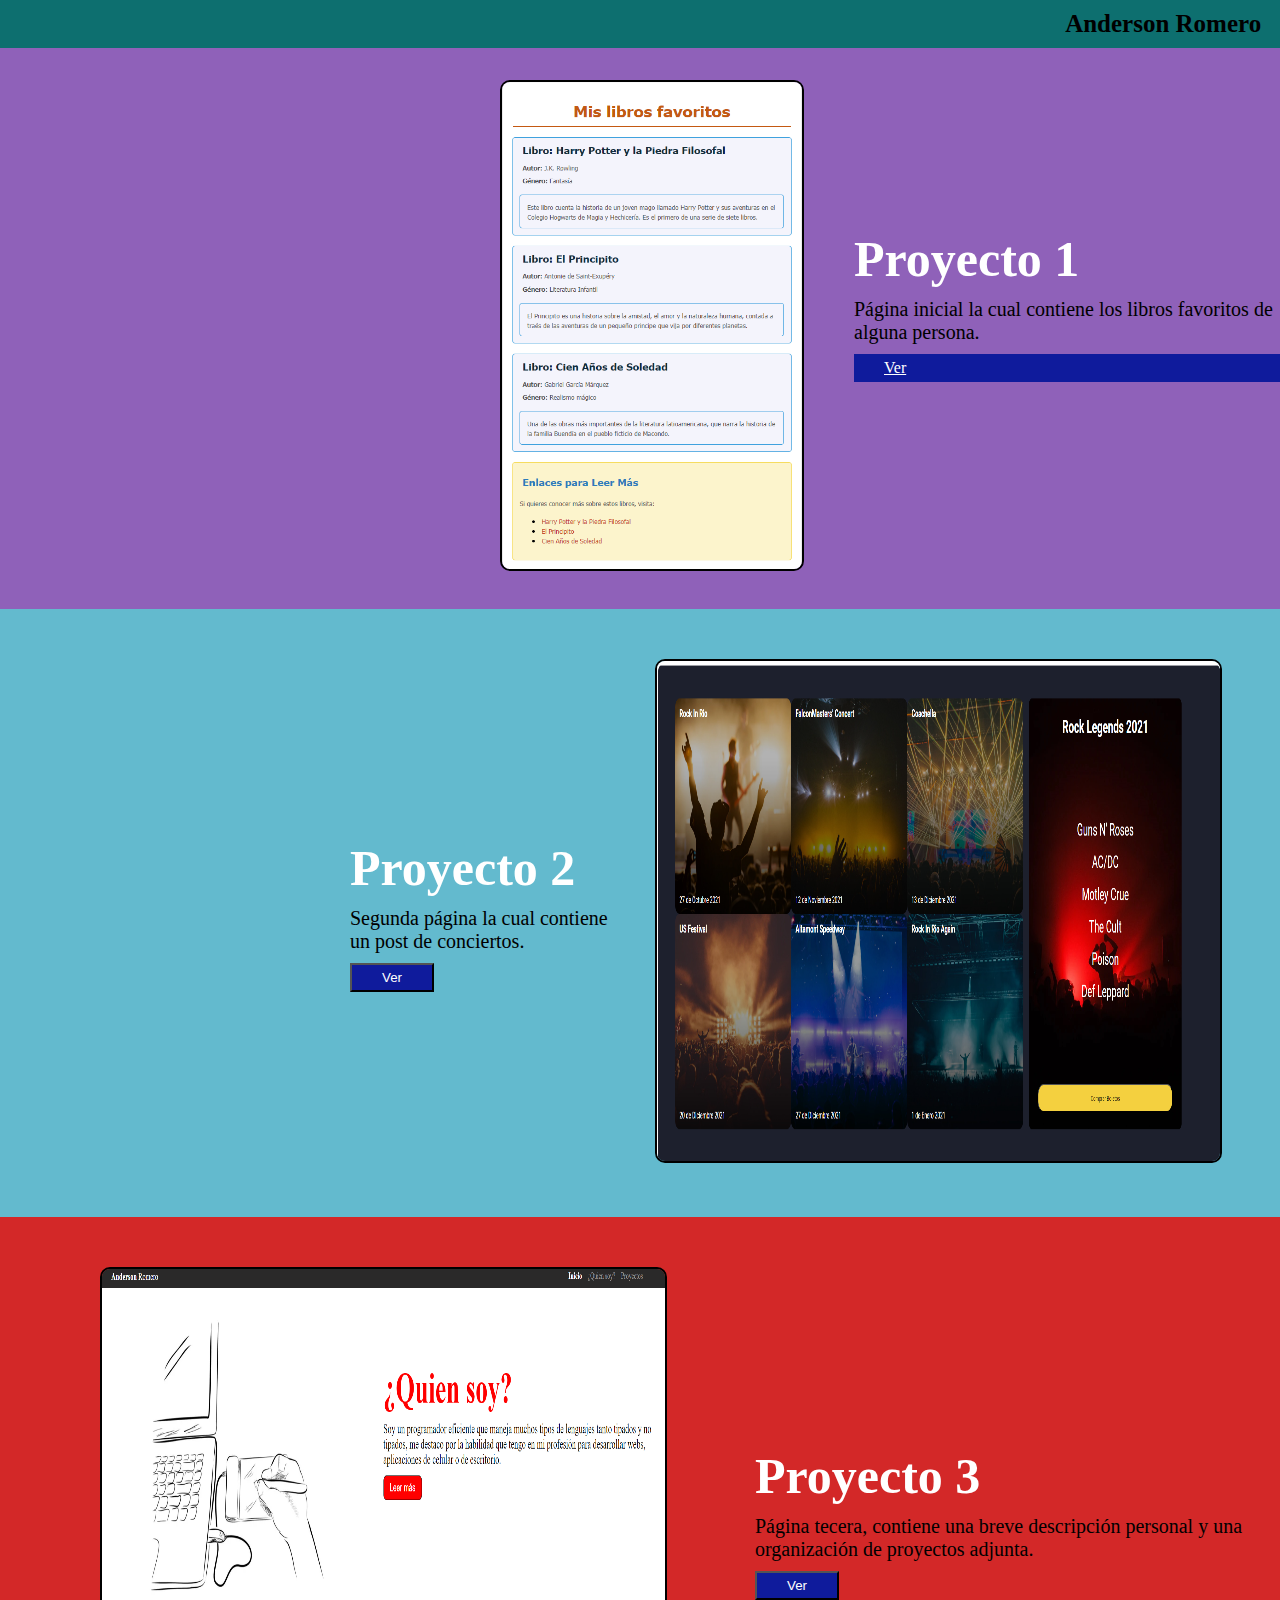
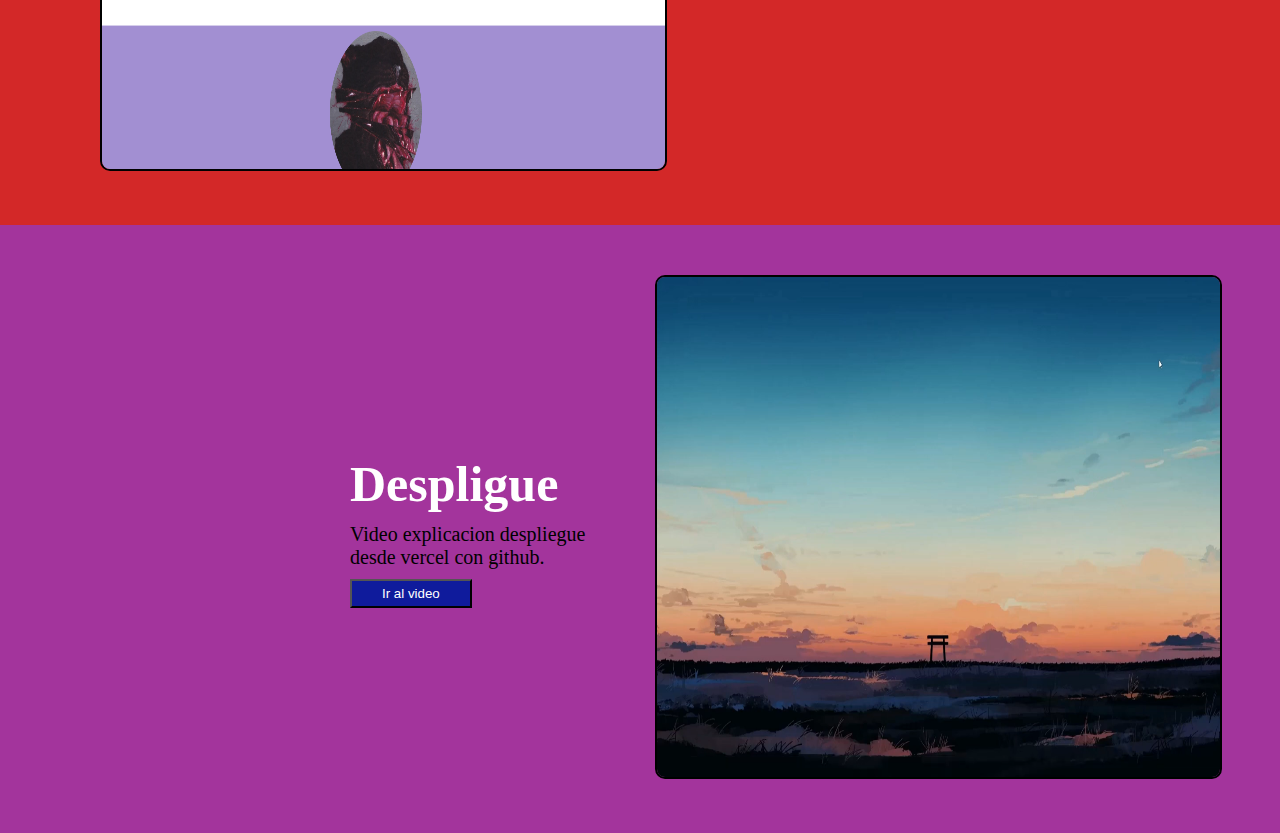
==== index.html @ 6ec13d44 "Update index.html" ====
<!DOCTYPE html>
<html lang="en">

<head>
    <meta charset="UTF-8">
    <meta name="viewport" content="width=device-width, initial-scale=1.0">
    <link rel="stylesheet" href="class4.css">
    <title>Portafolio</title>
</head>

<body>
    <div class="proyectos">
        <div class="banner">
            <h1>Anderson Romero</h1>
        </div>
        <div class="pry1">
            <div>
                <img class="img1" src="libros.png">
            </div>
            <div class="c1">
                <h2>Proyecto 1</h2>
                <p>Página inicial la cual contiene los libros favoritos de alguna persona.</p>
                <a href="/class1/index.html" class="n1">Ver</a>
            </div>
        </div>
        <div class="pry2">
            <div class="c2">
                <h2>Proyecto 2</h2>
                <p>Segunda página la cual contiene un post de conciertos.</p>
                <button class="n2">Ver</button>
            </div>
            <div>
                <img class="img2" src="conciertos.png">
            </div>
        </div>
        <div class="pry3">
            <div>
                <img class="img3" src="whois.png">
            </div>
            <div class="c3">
                <h2>Proyecto 3</h2>
                <p>Página tecera, contiene una breve descripción personal y una organización de proyectos adjunta.</p>
                <button class="n3">Ver</button>
            </div>
        </div>
        <div class="pry4">
            <div class="c4">
                <h2>Despligue</h2>
                <p>Video explicacion despliegue desde vercel con github.</p>
                <button class="n4">Ir al video</button>
            </div>
            <div>
                <img class="miniatura" src="mn.png">
            </div>
        </div>
    </div>
</body>

</html>
---- class4.css ----
* {
    margin: 0;

}

.banner {
    background-color: #0d6f6f;
    color: black;
    padding: 10px 90px;
    position: fixed;
    top: 0;
    left: 0;
    width: 91.5%;
}

h1 {
    font-size: 25px;
    font-family: Verdana;
    font-weight: 700;
    text-align: right;
}

.pry1 {
    display: grid;
    grid-template-columns: 1fr 1fr;
    gap: 50px;
    background-color: rgb(143, 97, 185);
}

.img1 {
    width: 300px;
    height: 80%;
    margin-top: 80px;
    margin-left: 500px;
    border: 2px solid black;
    border-radius: 10px;
}

h2 {
    font-size: 50px;
    margin-bottom: 10px;
    color: white
}

p {
    font-size: 20px;
}

.n1 {
    text-align: center;
    padding: 5px 30px;
    display: flex;
    margin-top: 10px;
    background-color: rgb(15, 27, 156);
    color: white;
}

.c1 {
    margin-top: 230px;
}

.pry2 {
    display: grid;
    grid-template-columns: 1fr 1fr;
    gap: 30px;
    background-color: rgb(99, 186, 206);
}

.img2 {
    width: 90%;
    height: 500px;
    margin-top: 50px;
    border: 2px solid black;
    margin-bottom: 50px;
    border-radius: 10px;
}

.n2 {
    text-align: center;
    padding: 5px 30px;
    display: flex;
    margin-top: 10px;
    background-color: rgb(15, 27, 156);
    color: white;
}

.c2 {
    margin-top: 230px;
    margin-left: 350px;
}

.pry3 {
    display: grid;
    grid-template-columns: 1fr 1fr;
    gap: 30px;
    background-color: rgb(211, 40, 40);
}

.img3 {
    width: 90%;
    height: 500px;
    margin-top: 50px;
    border: 2px solid black;
    margin-bottom: 50px;
    margin-left: 100px;
    border-radius: 10px;
}

.n3 {
    text-align: center;
    padding: 5px 30px;
    display: flex;
    margin-top: 10px;
    background-color: rgb(15, 27, 156);
    color: white;
}

.c3 {
    margin-top: 230px;
    margin-left: 100px;
}

.pry4 {
    display: grid;
    grid-template-columns: 1fr 1fr;
    gap: 30px;
    background-color: rgb(163, 52, 156);
}

.miniatura {
    width: 90%;
    height: 500px;
    margin-top: 50px;
    border: 2px solid black;
    margin-bottom: 50px;
    border-radius: 10px;
}

.n4 {
    text-align: center;
    padding: 5px 30px;
    display: flex;
    margin-top: 10px;
    background-color: rgb(15, 27, 156);
    color: white;
}

.c4 {
    margin-top: 230px;
    margin-left: 350px;
}
@media (max-width: 700px) {
    .banner {
        width: 80%;
    }

    h1 {
        font-size: 30px; 
    }

    .img1, .img2, .img3, .miniatura {
        width: 100%;
        height: auto;
        margin: 20px 0;
        margin-left: 0;
    }

    .c1, .c2, .c3, .c4 {
        margin-top: 0px;
        margin-left: 0;
        text-align: center;
    }

    .pry1, .pry2, .pry3, .pry4 {
        display: grid;
        grid-template-columns: 1fr;
        gap: 20px;
        padding: 20px;
    }

    .n1, .n2, .n3, .n4 {
        padding: 10px 20px;
        margin-top: 10px;
        display: block;
        margin: 0 auto;
        text-align: center;
    }

    h2 {
        font-size: 40px;
    }

    p {
        font-size: 20px;
    }
}
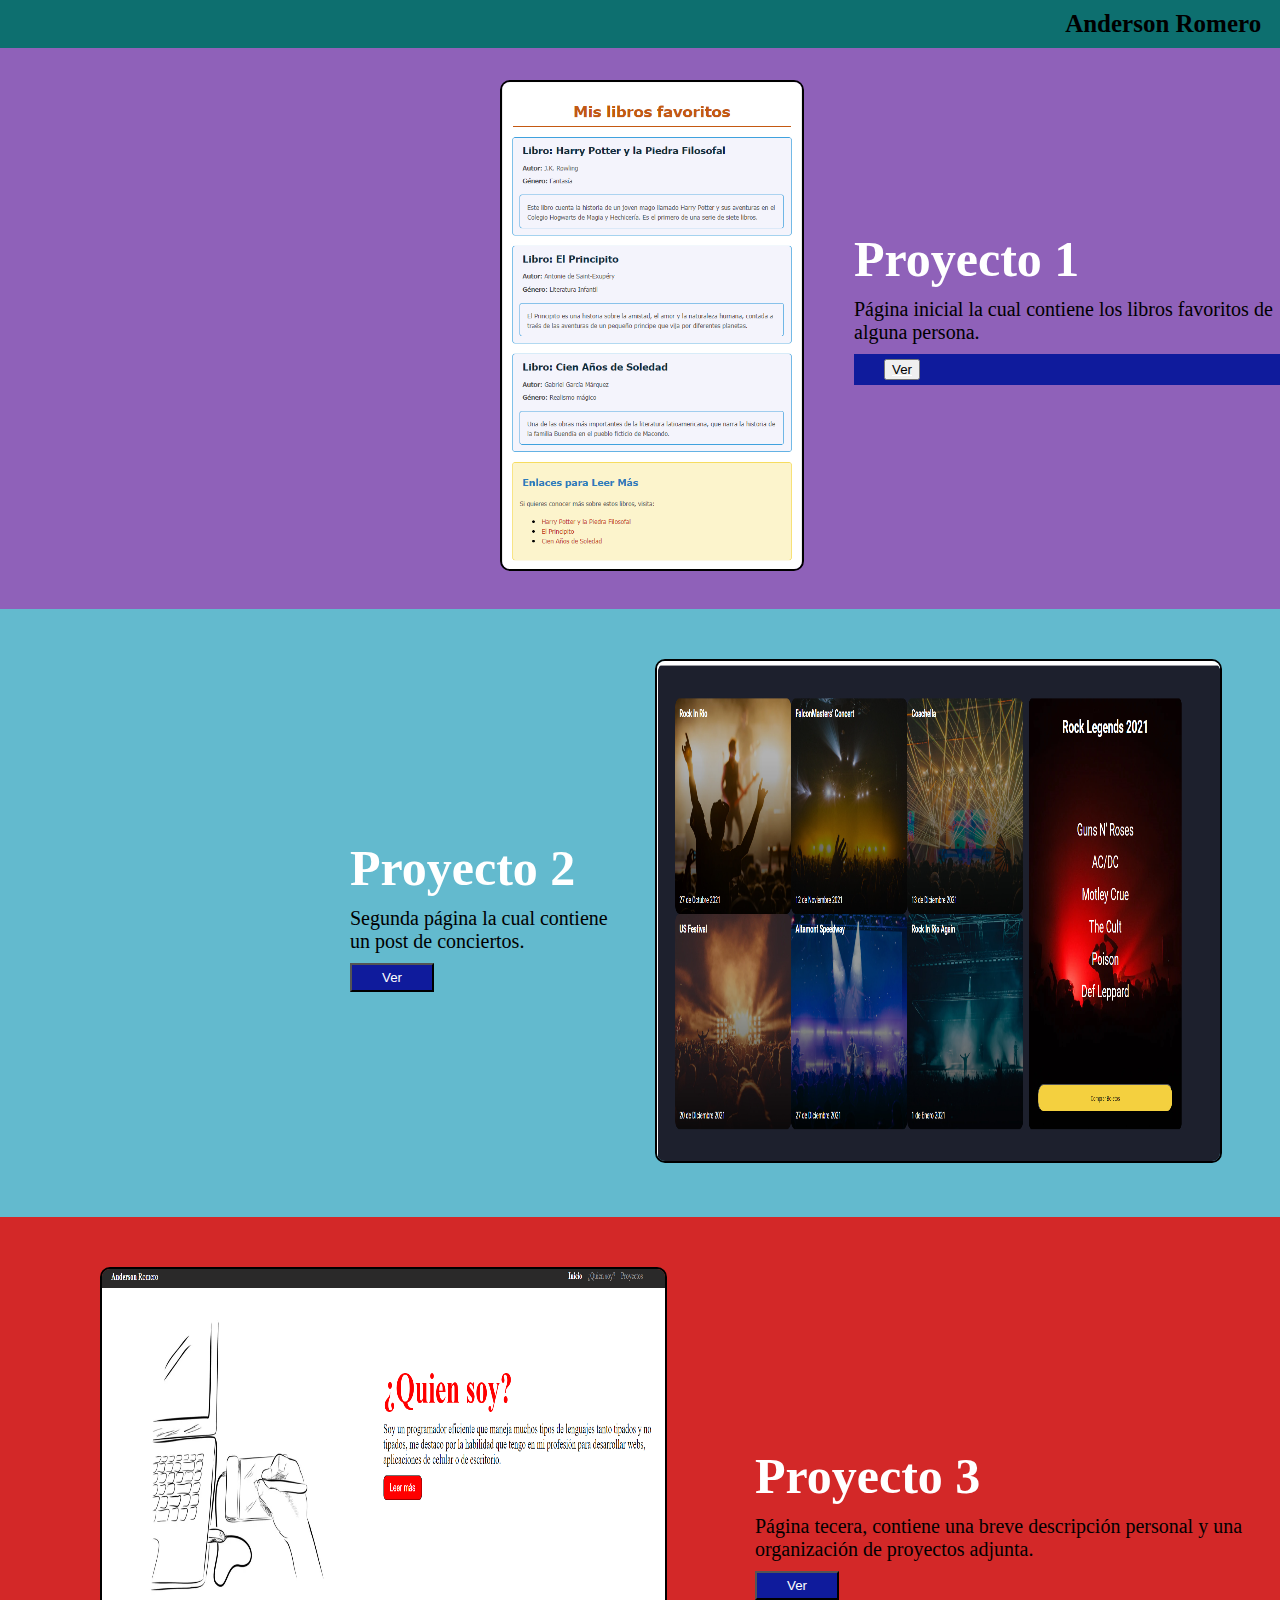
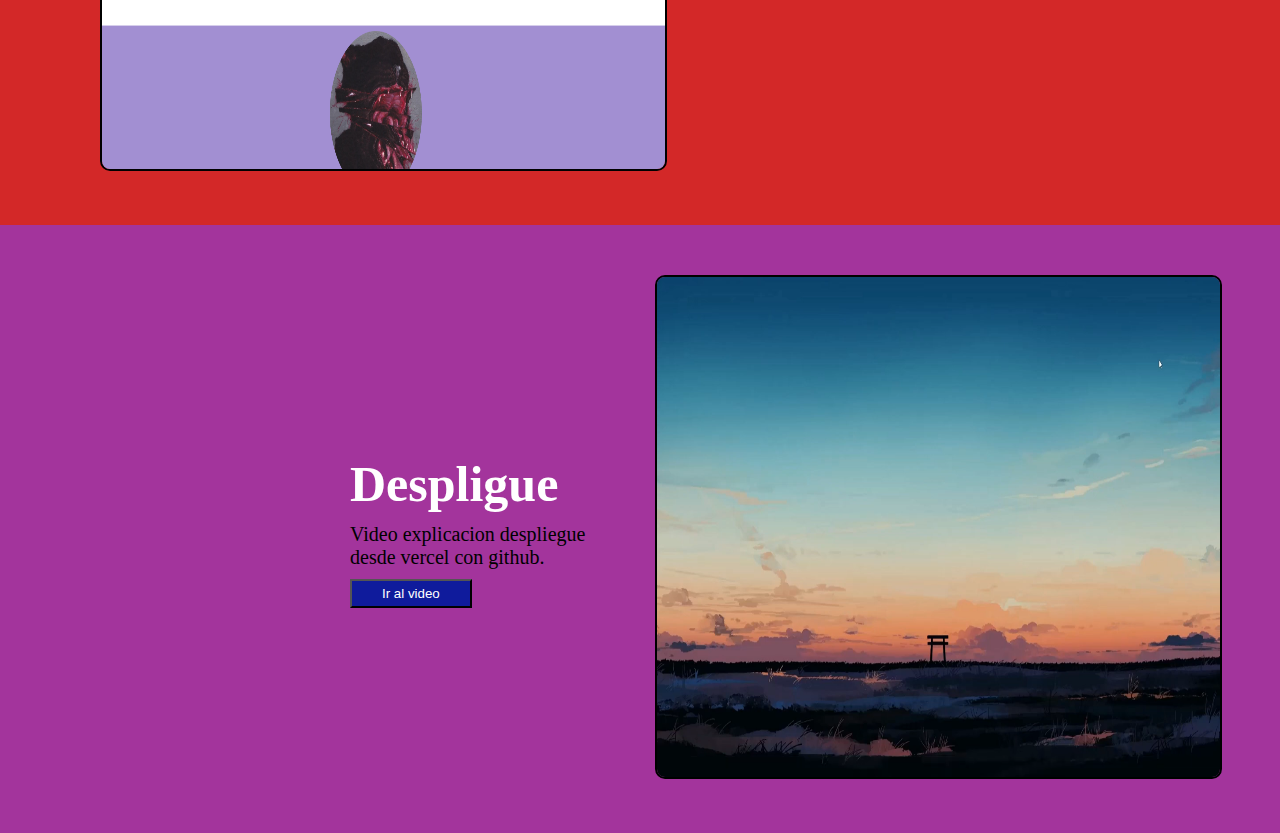
==== commit 1fe518a0: "Update index.html" ====
--- a/index.html
+++ b/index.html
@@ -20,7 +20,7 @@
             <div class="c1">
                 <h2>Proyecto 1</h2>
                 <p>Página inicial la cual contiene los libros favoritos de alguna persona.</p>
-                <a href="/class1/index.html" class="n1">Ver</a>
+                <a href="/class1/index.html" class="n1"><button>Ver</button></a>
             </div>
         </div>
         <div class="pry2">
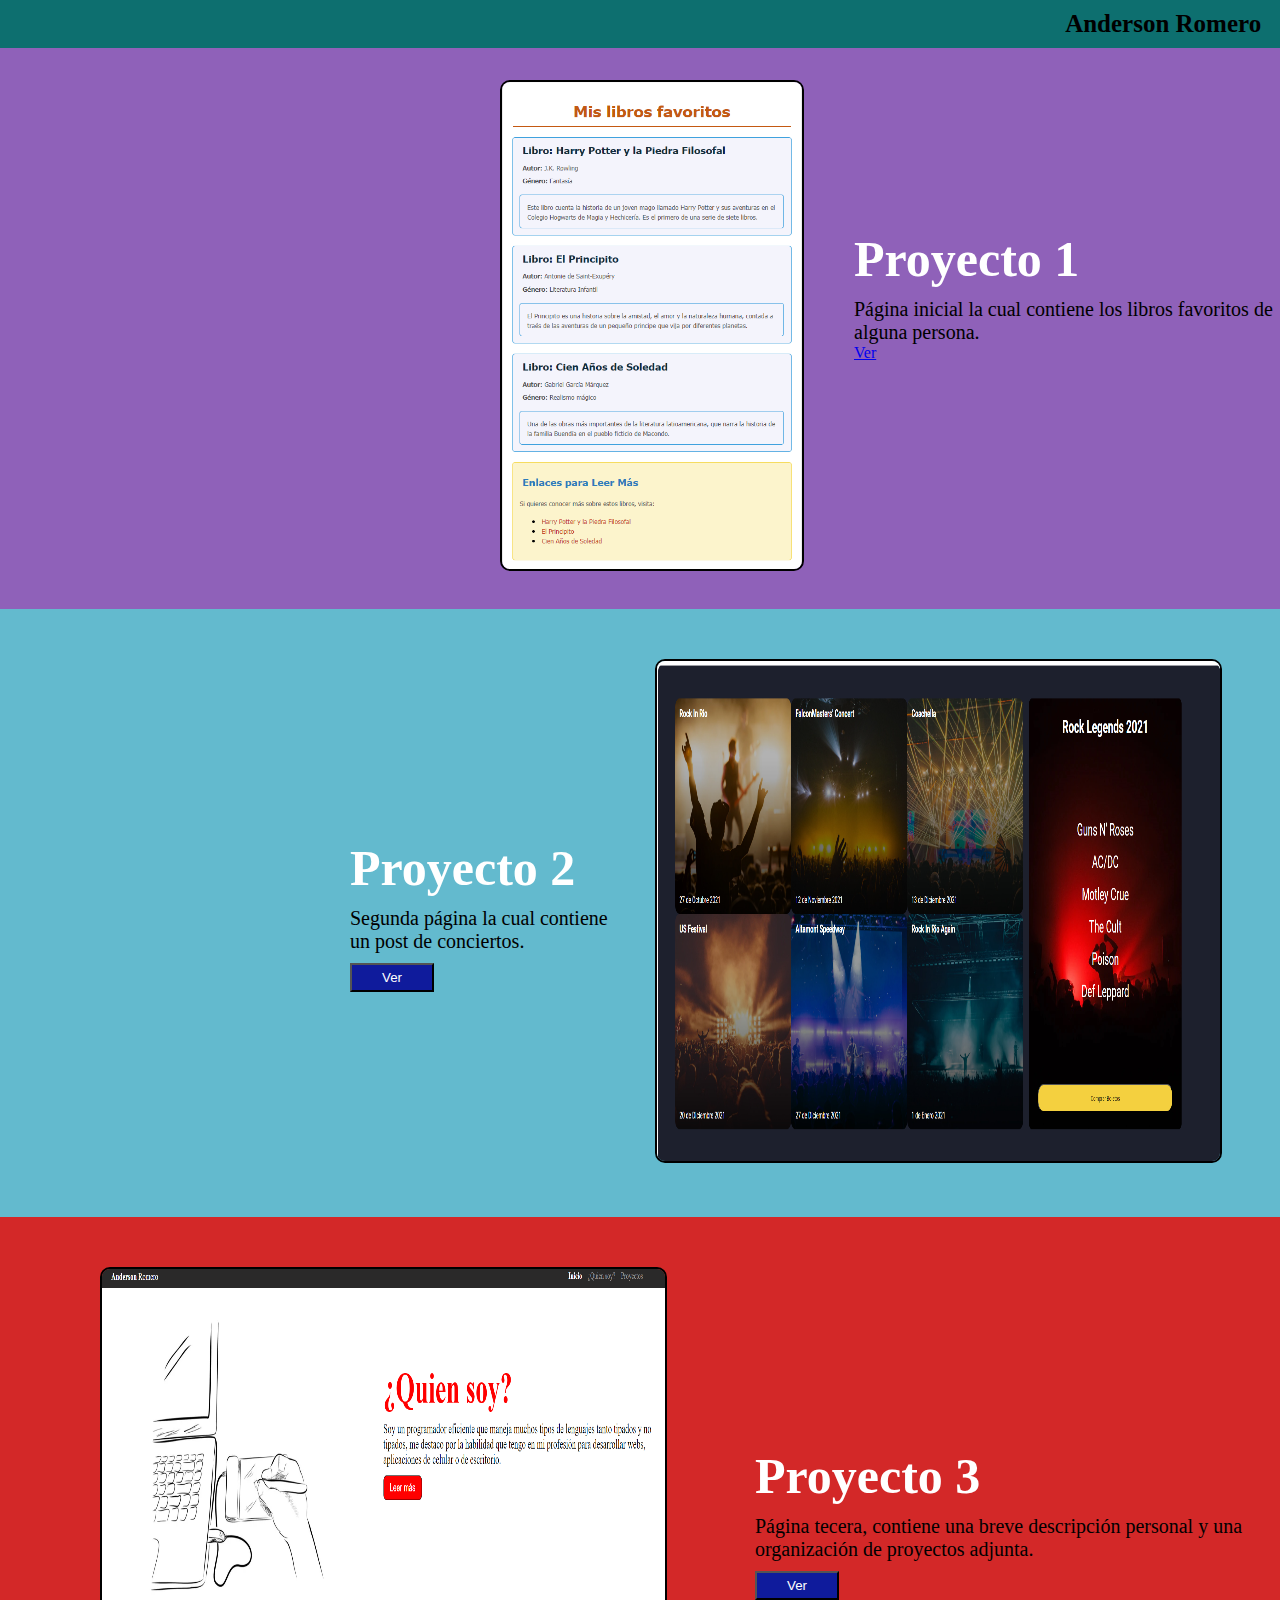
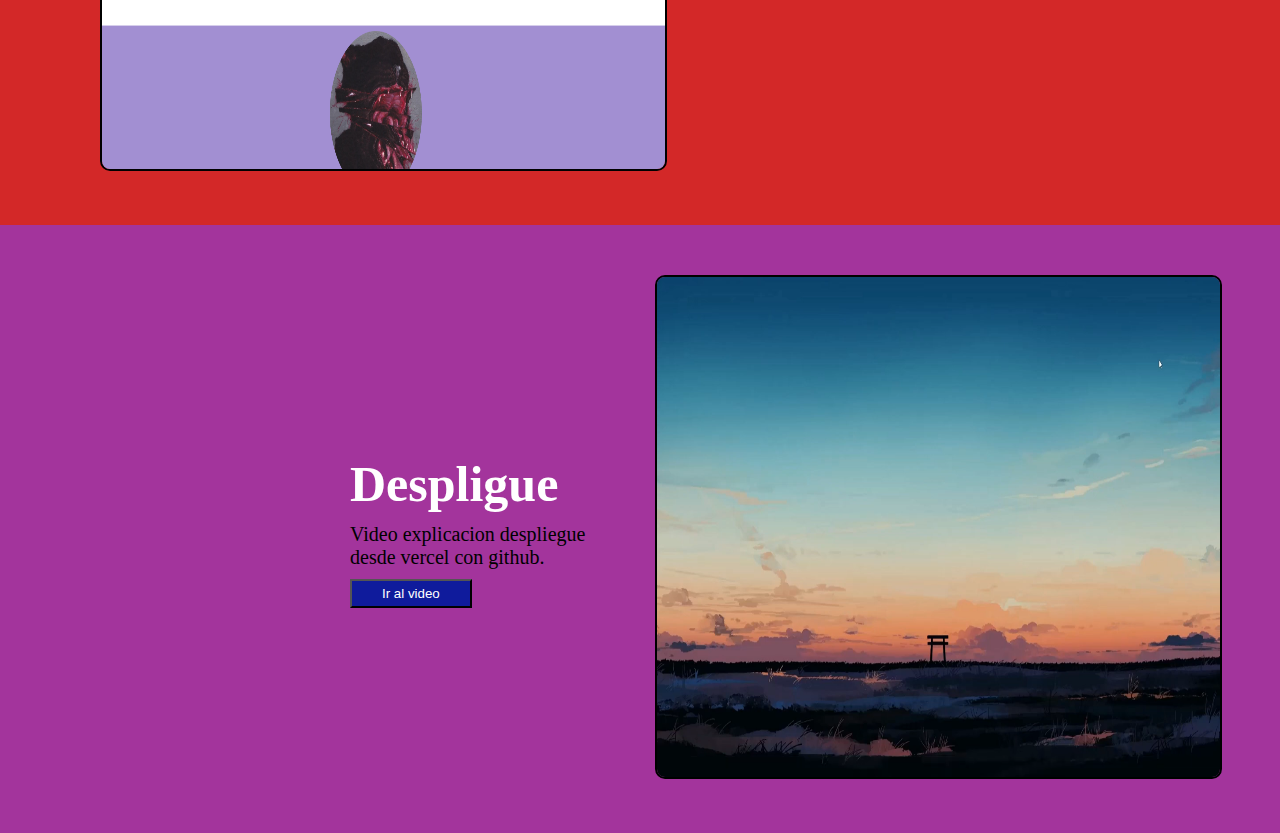
==== commit 1f82c95b: "Update index.html" ====
--- a/index.html
+++ b/index.html
@@ -20,7 +20,7 @@
             <div class="c1">
                 <h2>Proyecto 1</h2>
                 <p>Página inicial la cual contiene los libros favoritos de alguna persona.</p>
-                <a href="/class1/index.html" class="n1"><button>Ver</button></a>
+                <a href="/class1/index.html">Ver</a>
             </div>
         </div>
         <div class="pry2">
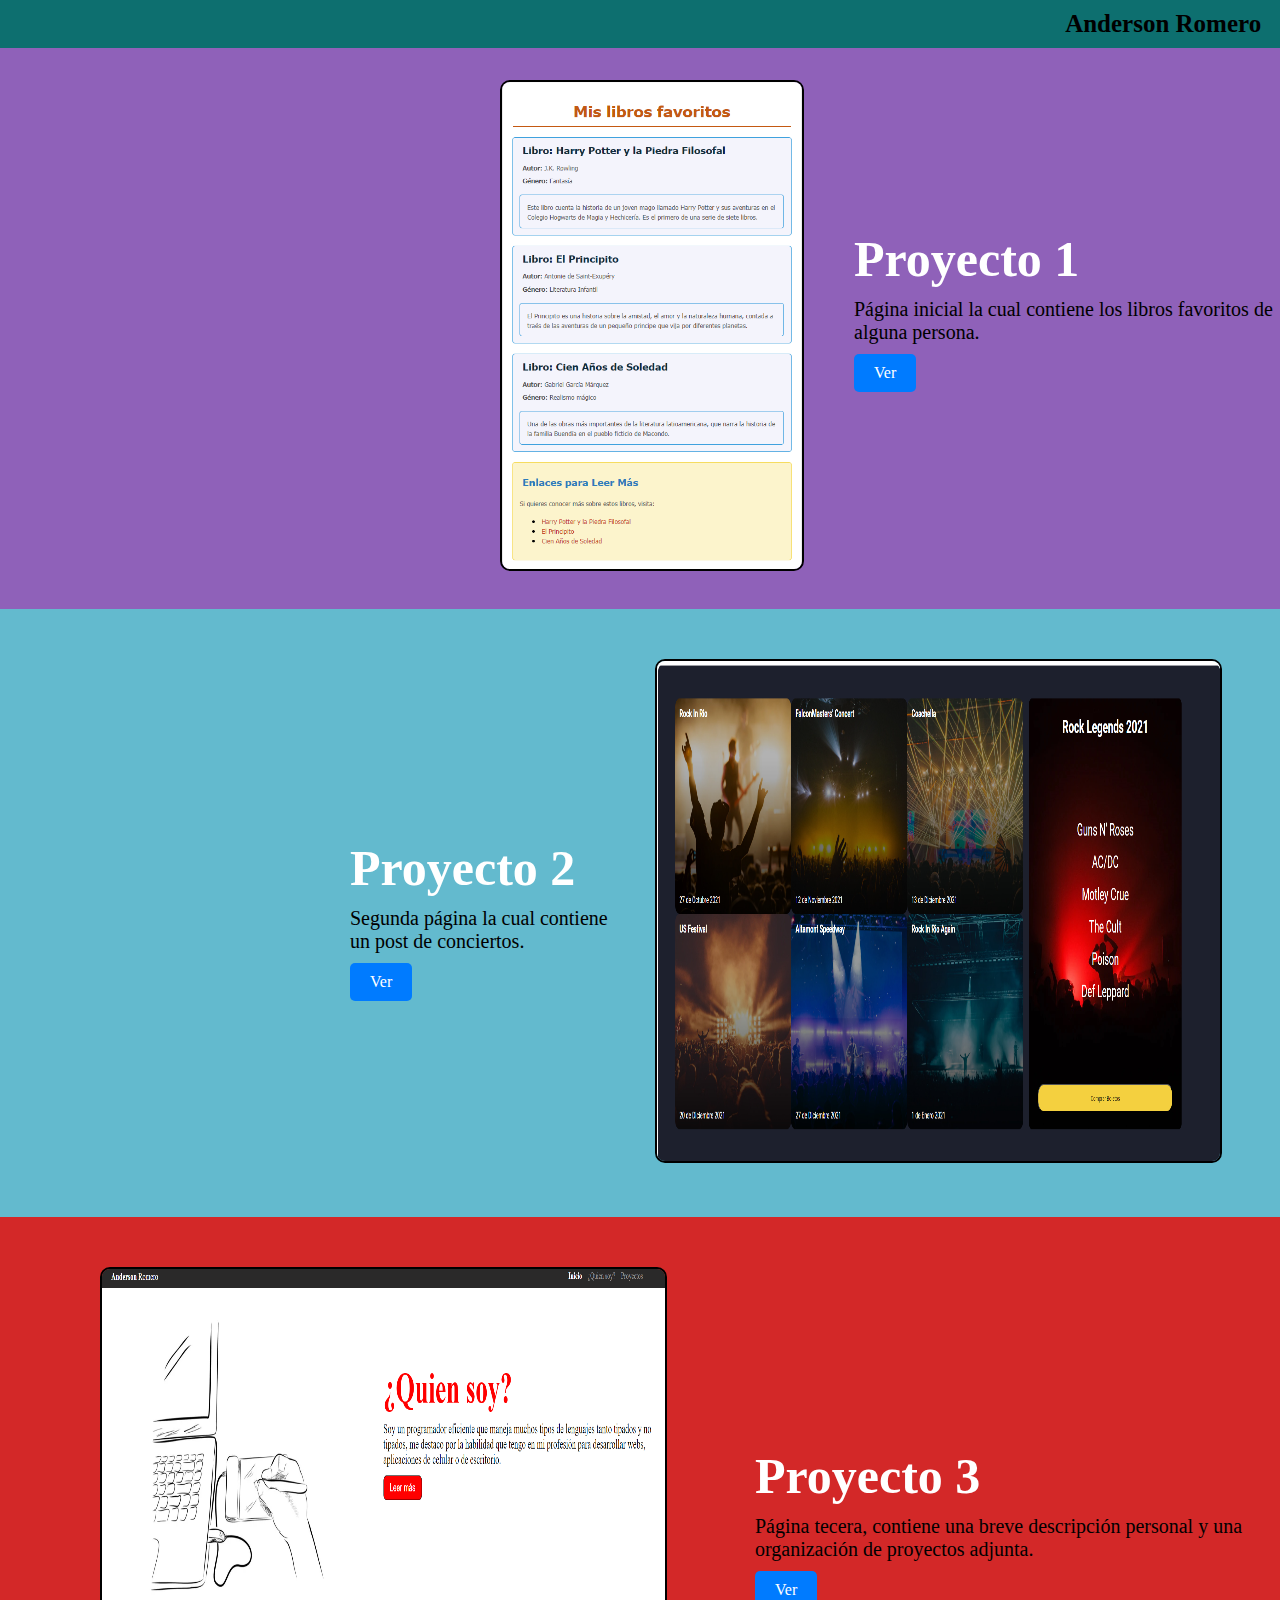
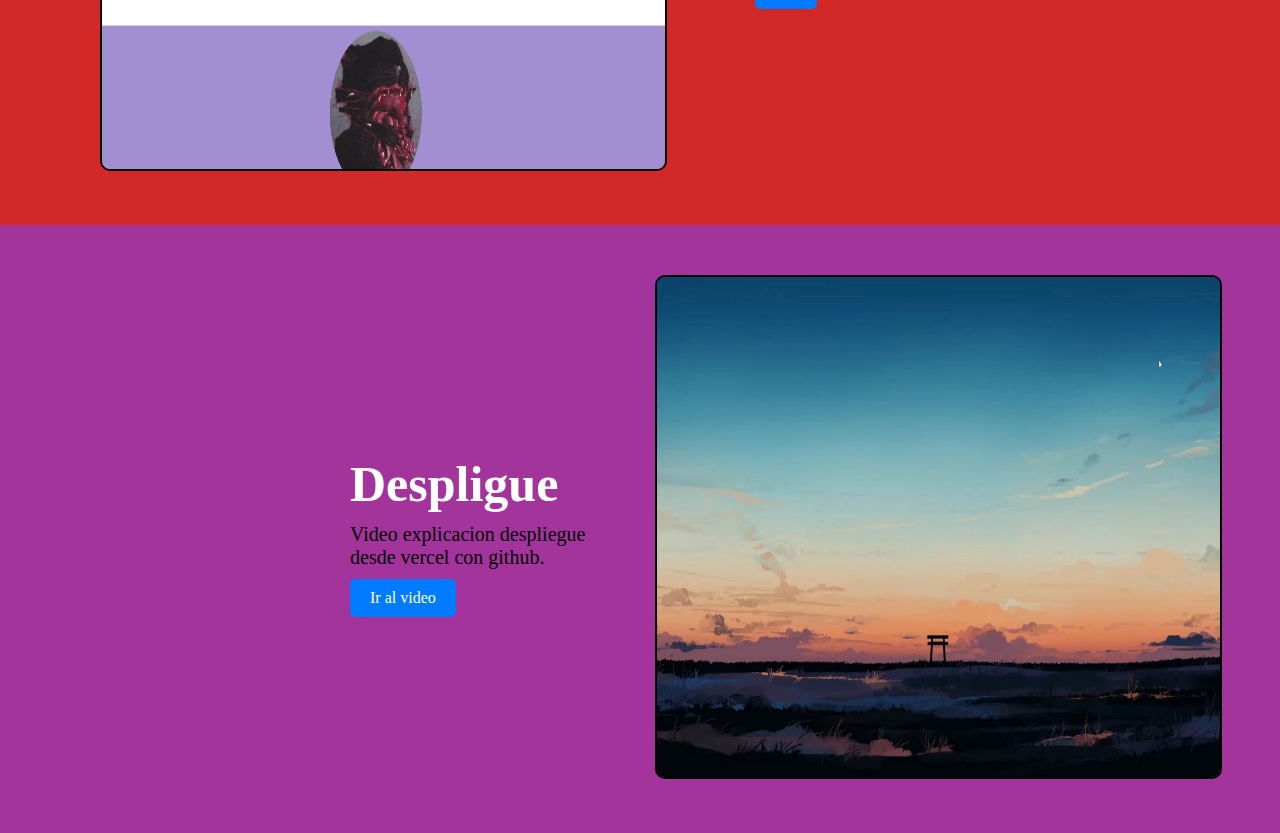
==== commit 069497a4: "Add files via upload" ====
--- a/index.html
+++ b/index.html
@@ -15,45 +15,45 @@
         </div>
         <div class="pry1">
             <div>
-                <img class="img1" src="libros.png">
+                <img class="img1" src="img4/libros.png">
             </div>
             <div class="c1">
                 <h2>Proyecto 1</h2>
                 <p>Página inicial la cual contiene los libros favoritos de alguna persona.</p>
-                <a href="/class1/index.html">Ver</a>
+                <a href="/libros/index.html">Ver</a>
             </div>
         </div>
         <div class="pry2">
             <div class="c2">
                 <h2>Proyecto 2</h2>
                 <p>Segunda página la cual contiene un post de conciertos.</p>
-                <button class="n2">Ver</button>
+                <a href="/conciertos/index.html">Ver</a>
             </div>
             <div>
-                <img class="img2" src="conciertos.png">
+                <img class="img2" src="img4/conciertos.png">
             </div>
         </div>
         <div class="pry3">
             <div>
-                <img class="img3" src="whois.png">
+                <img class="img3" src="img4/whois.png">
             </div>
             <div class="c3">
                 <h2>Proyecto 3</h2>
                 <p>Página tecera, contiene una breve descripción personal y una organización de proyectos adjunta.</p>
-                <button class="n3">Ver</button>
+                <a href="/portafolio/index.html">Ver</a>
             </div>
         </div>
         <div class="pry4">
             <div class="c4">
                 <h2>Despligue</h2>
                 <p>Video explicacion despliegue desde vercel con github.</p>
-                <button class="n4">Ir al video</button>
+                <a href="https://www.youtube.com/watch?v=zry2Vpr95h4">Ir al video</a>
             </div>
             <div>
-                <img class="miniatura" src="mn.png">
+                <img class="miniatura" src="img4/mn.png">
             </div>
         </div>
     </div>
 </body>
 
-</html>
+</html>--- a/class4.css
+++ b/class4.css
@@ -46,13 +46,15 @@
     font-size: 20px;
 }
 
-.n1 {
+a {
+    margin-top: 10px;
+    display: inline-block;
+    padding: 10px 20px;
+    background-color: #007BFF;
+    color: white;
+    text-decoration: none;
+    border-radius: 5px;
     text-align: center;
-    padding: 5px 30px;
-    display: flex;
-    margin-top: 10px;
-    background-color: rgb(15, 27, 156);
-    color: white;
 }
 
 .c1 {
@@ -75,14 +77,6 @@
     border-radius: 10px;
 }
 
-.n2 {
-    text-align: center;
-    padding: 5px 30px;
-    display: flex;
-    margin-top: 10px;
-    background-color: rgb(15, 27, 156);
-    color: white;
-}
 
 .c2 {
     margin-top: 230px;
@@ -106,14 +100,6 @@
     border-radius: 10px;
 }
 
-.n3 {
-    text-align: center;
-    padding: 5px 30px;
-    display: flex;
-    margin-top: 10px;
-    background-color: rgb(15, 27, 156);
-    color: white;
-}
 
 .c3 {
     margin-top: 230px;
@@ -136,54 +122,58 @@
     border-radius: 10px;
 }
 
-.n4 {
-    text-align: center;
-    padding: 5px 30px;
-    display: flex;
-    margin-top: 10px;
-    background-color: rgb(15, 27, 156);
-    color: white;
-}
 
 .c4 {
     margin-top: 230px;
     margin-left: 350px;
 }
+
 @media (max-width: 700px) {
     .banner {
         width: 80%;
     }
 
     h1 {
-        font-size: 30px; 
+        font-size: 30px;
     }
 
-    .img1, .img2, .img3, .miniatura {
+    .img1,
+    .img2,
+    .img3,
+    .miniatura {
         width: 100%;
         height: auto;
         margin: 20px 0;
         margin-left: 0;
     }
 
-    .c1, .c2, .c3, .c4 {
+    .c1,
+    .c2,
+    .c3,
+    .c4 {
         margin-top: 0px;
         margin-left: 0;
         text-align: center;
     }
 
-    .pry1, .pry2, .pry3, .pry4 {
+    .pry1,
+    .pry2,
+    .pry3,
+    .pry4 {
         display: grid;
         grid-template-columns: 1fr;
         gap: 20px;
         padding: 20px;
     }
 
-    .n1, .n2, .n3, .n4 {
-        padding: 10px 20px;
-        margin-top: 10px;
-        display: block;
-        margin: 0 auto;
-        text-align: center;
+    a {
+        display: inline-block;
+        padding: 5px 10px;
+        background-color: #007BFF;
+        color: white;
+        text-decoration: none;
+        border-radius: 5px;
+        margin-top: 5px;
     }
 
     h2 {
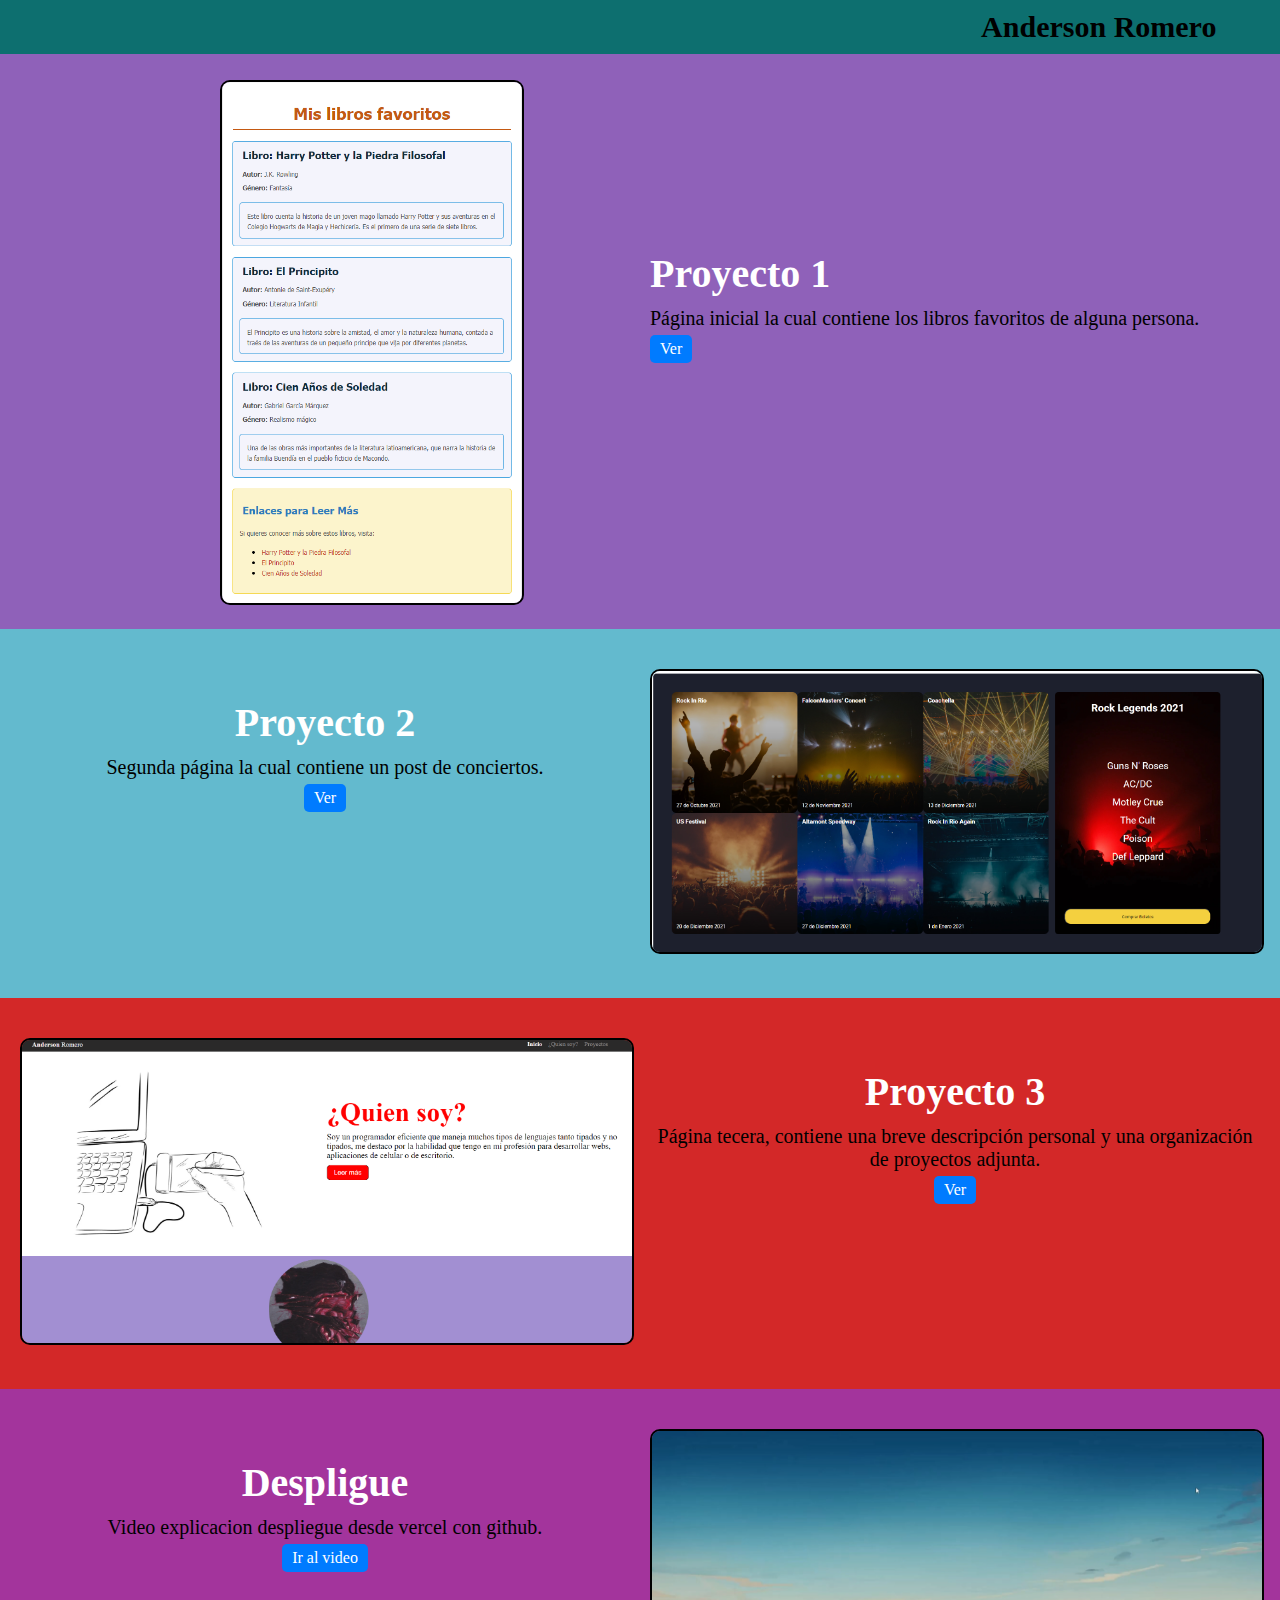
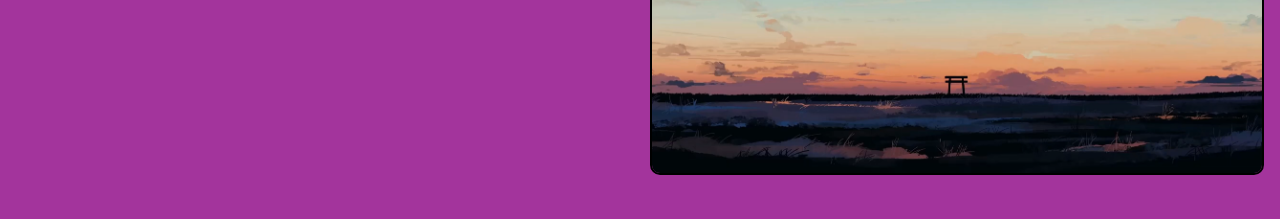
==== commit 96b80265: "Update index.html" ====
--- a/index.html
+++ b/index.html
@@ -40,7 +40,7 @@
             <div class="c3">
                 <h2>Proyecto 3</h2>
                 <p>Página tecera, contiene una breve descripción personal y una organización de proyectos adjunta.</p>
-                <a href="/portafolio/index.html">Ver</a>
+                <a href="/quiensoy/index.html">Ver</a>
             </div>
         </div>
         <div class="pry4">
@@ -56,4 +56,4 @@
     </div>
 </body>
 
-</html>+</html>
--- a/class4.css
+++ b/class4.css
@@ -1,6 +1,5 @@
 * {
     margin: 0;
-
 }
 
 .banner {
@@ -128,7 +127,7 @@
     margin-left: 350px;
 }
 
-@media (max-width: 700px) {
+@media (max-width: 999px) {
     .banner {
         width: 80%;
     }
@@ -137,7 +136,14 @@
         font-size: 30px;
     }
 
-    .img1,
+    .img1 {
+        width: 500px;
+        height: auto;
+        margin: 20px 0;
+        margin-left: 0;
+        margin-top: 50px;
+    }
+
     .img2,
     .img3,
     .miniatura {
@@ -162,6 +168,9 @@
     .pry4 {
         display: grid;
         grid-template-columns: 1fr;
+        justify-content: center;
+        align-items: center;
+        text-align: center;
         gap: 20px;
         padding: 20px;
     }
@@ -183,4 +192,138 @@
     p {
         font-size: 20px;
     }
-}+}
+
+@media (max-width: 500px) {
+    .banner {
+        width: 70%;
+    }
+
+    h1 {
+        font-size: 20px;
+    }
+
+    .img1 {
+        width: 300px;
+        height: auto;
+        margin-top: 30px;
+        margin-left: 0;
+
+    }
+
+    .img2,
+    .img3,
+    .miniatura {
+        width: 100%;
+        height: auto;
+        margin: 20px 0;
+        margin-left: 0;
+    }
+
+    .c1,
+    .c2,
+    .c3,
+    .c4 {
+        margin-top: 0px;
+        margin-left: 0;
+        text-align: center;
+    }
+
+    .pry1,
+    .pry2,
+    .pry3,
+    .pry4 {
+        display: grid;
+        grid-template-columns: 1fr;
+        justify-content: center;
+        align-items: center;
+        text-align: center;
+        gap: 5px;
+        padding: 20px;
+    }
+
+    a {
+        display: inline-block;
+        padding: 5px 10px;
+        background-color: #007BFF;
+        color: white;
+        text-decoration: none;
+        border-radius: 5px;
+        margin-top: 5px;
+    }
+
+    h2 {
+        font-size: 40px;
+    }
+
+    p {
+        font-size: 20px;
+    }
+}
+
+@media (min-width: 1000px) and (max-width:1440px) {
+    .banner {
+        width: 88%;
+    }
+
+    h1 {
+        font-size: 30px;
+    }
+
+    .img1 {
+        width: 300px;
+        height: auto;
+        margin-left: 200px;
+        margin-top: 60px;
+    }
+
+    .img2,
+    .img3,
+    .miniatura {
+        width: 100%;
+        height: auto;
+        margin: 20px 0;
+        margin-left: 0;
+    }
+
+    .c1 {
+        margin-left: 0;
+    }
+
+    .c2,
+    .c3,
+    .c4 {
+        margin-top: 50px;
+        margin-left: 0;
+        text-align: center;
+
+    }
+
+    .pry1,
+    .pry2,
+    .pry3,
+    .pry4 {
+        display: grid;
+        grid-template-columns: 1fr 1fr;
+        gap: 20px;
+        padding: 20px;
+    }
+
+    a {
+        display: inline-block;
+        padding: 5px 10px;
+        background-color: #007BFF;
+        color: white;
+        text-decoration: none;
+        border-radius: 5px;
+        margin-top: 5px;
+    }
+
+    h2 {
+        font-size: 40px;
+    }
+
+    p {
+        font-size: 20px;
+    }
+}
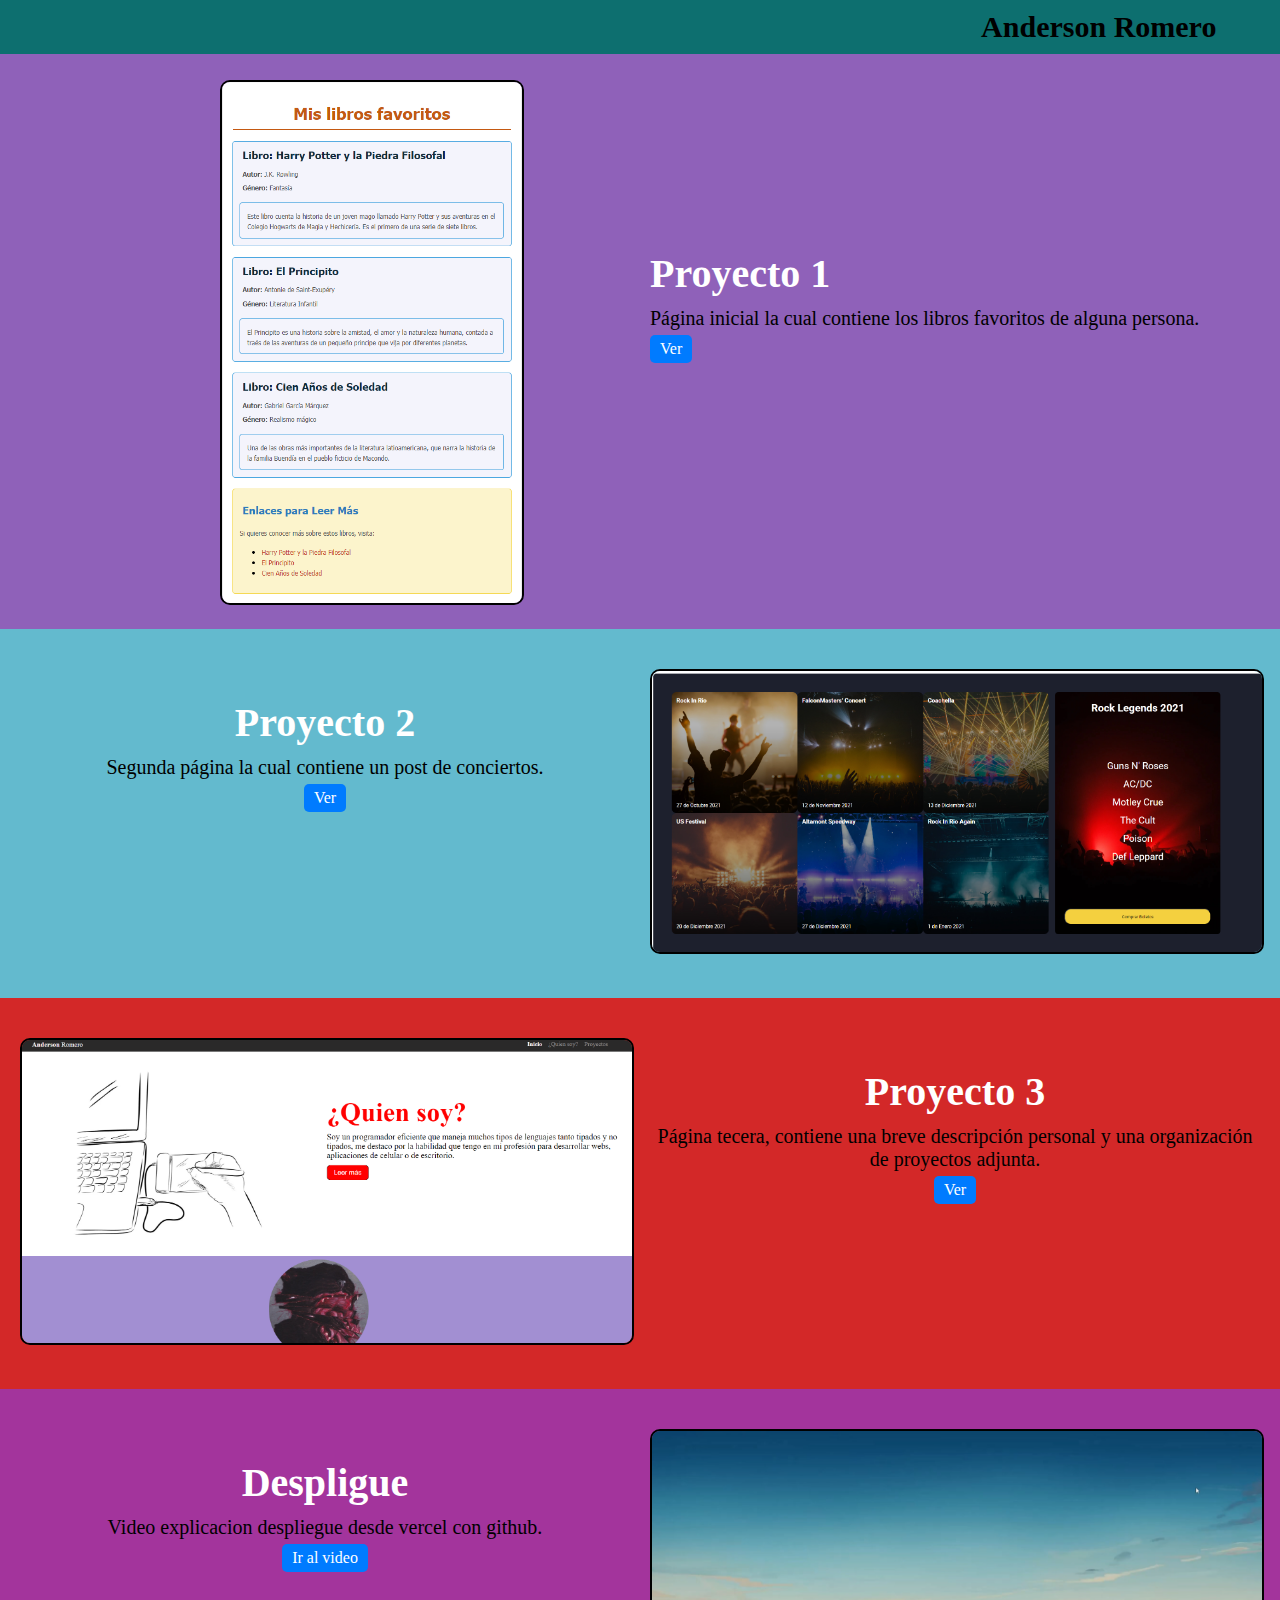
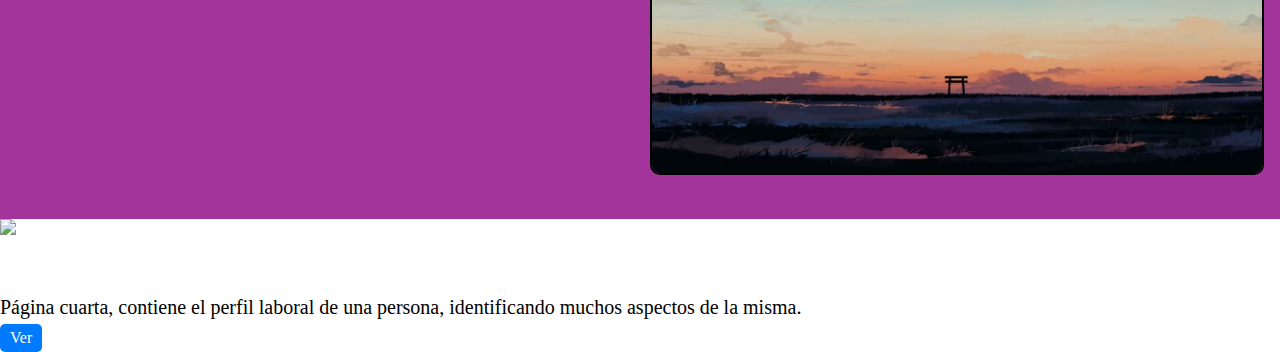
==== commit a826e4b1: "Update index.html" ====
--- a/index.html
+++ b/index.html
@@ -53,6 +53,16 @@
                 <img class="miniatura" src="img4/mn.png">
             </div>
         </div>
+        <div class="pry5">
+            <div>
+                <img class="img5" src="img4/perfil.png">
+            </div>
+            <div class="c5">
+                <h2>Proyecto 4</h2>
+                <p>Página cuarta, contiene el perfil laboral de una persona, identificando muchos aspectos de la misma.</p>
+                <a href="/page jhondoe/page.html">Ver</a>
+            </div>
+        </div>
     </div>
 </body>
 
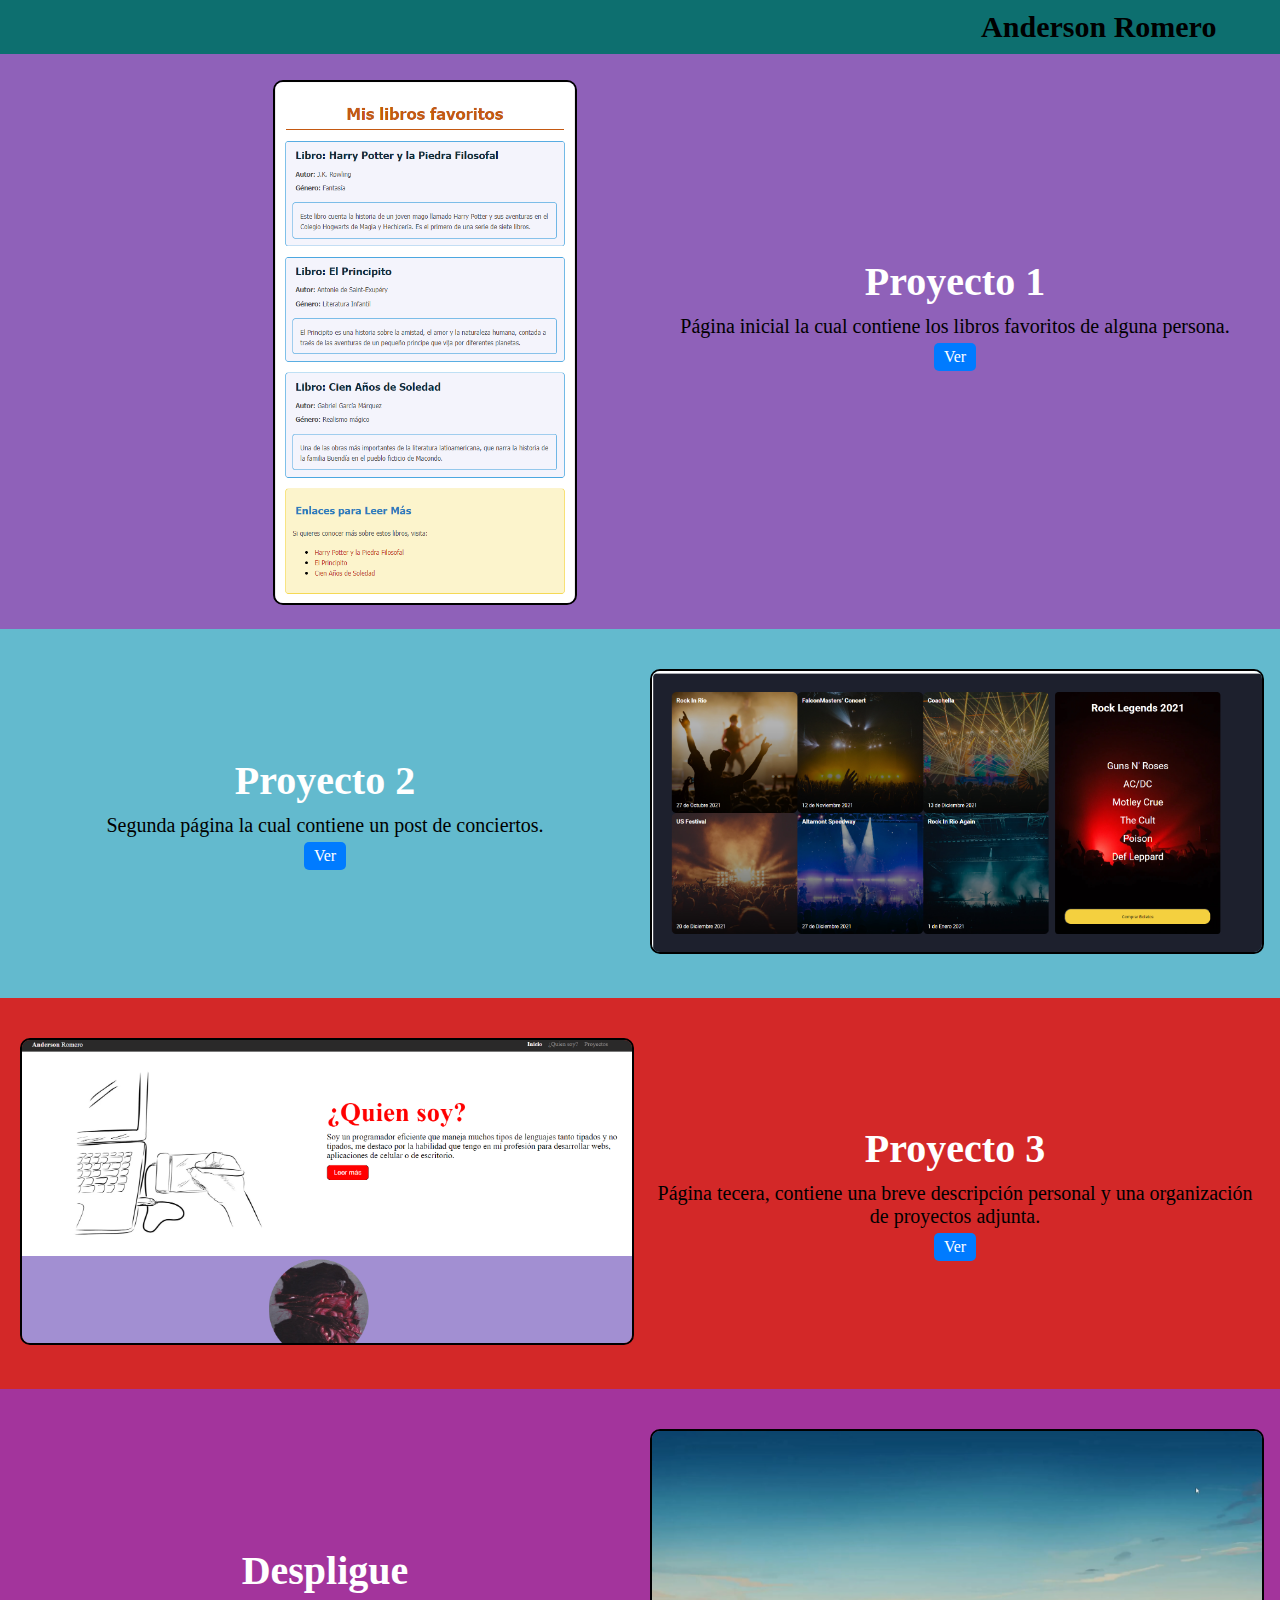
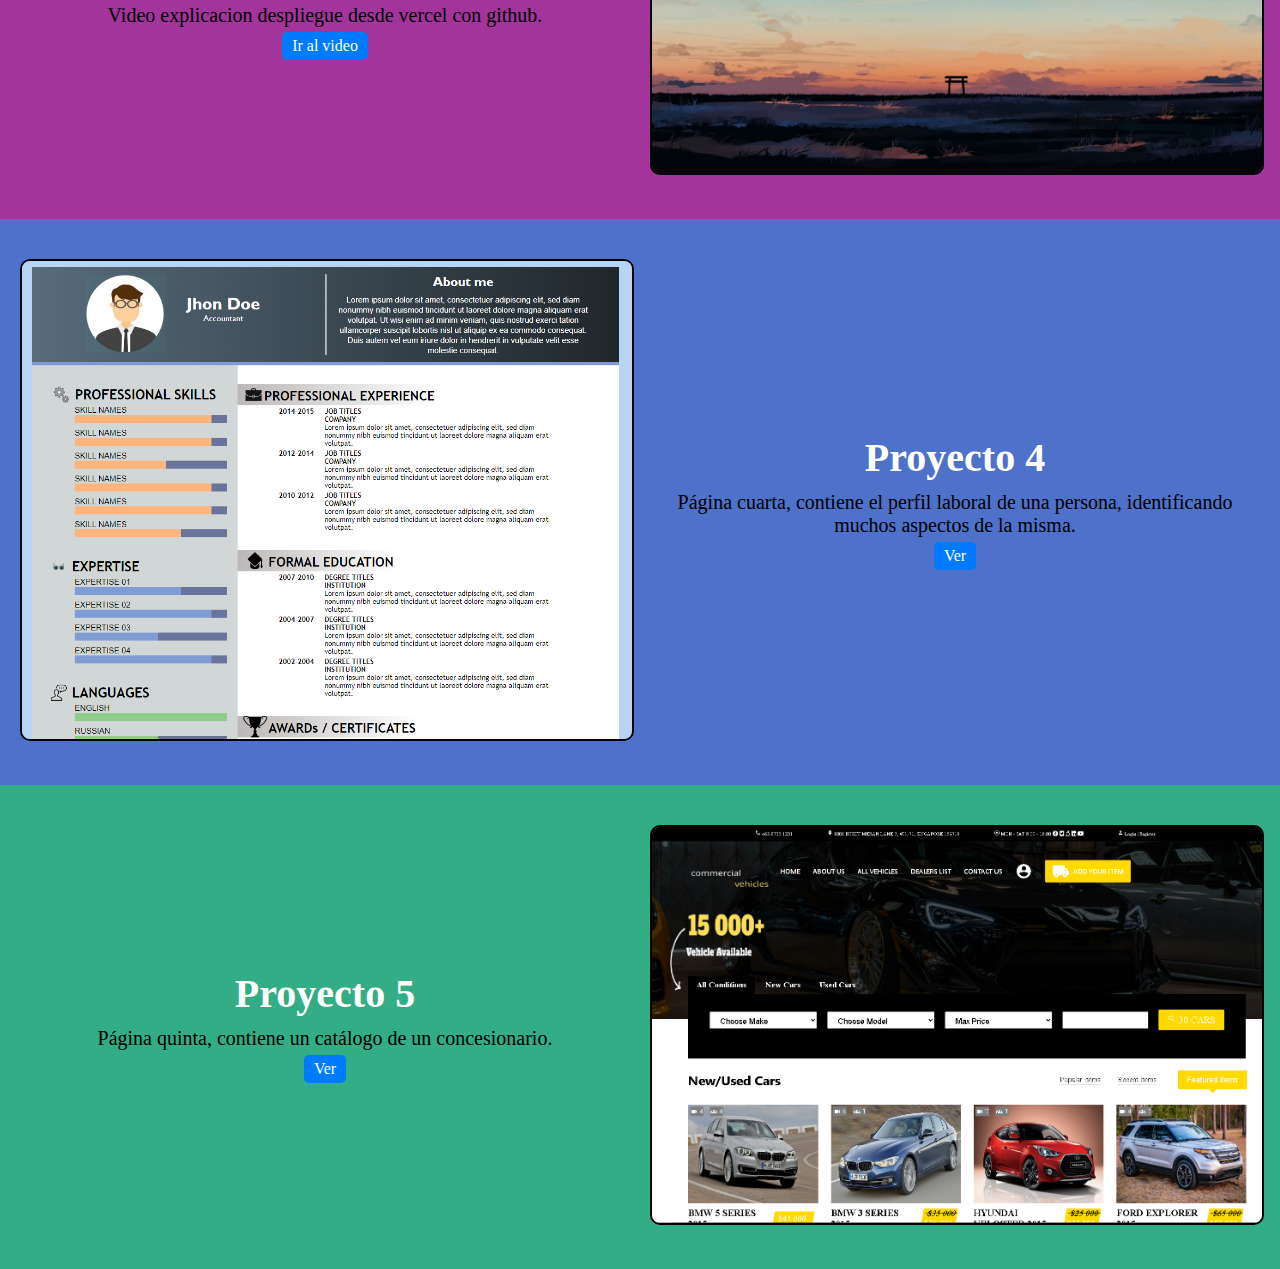
==== commit 43c0fb03: "Update index.html" ====
--- a/index.html
+++ b/index.html
@@ -63,6 +63,16 @@
                 <a href="/page jhondoe/page.html">Ver</a>
             </div>
         </div>
+        <div class="pry6">
+            <div class="c6">
+                <h2>Proyecto 5</h2>
+                <p>Página quinta, contiene un catálogo de un concesionario.</p>
+                <a href="/page jhondoe/cars.html">Ver</a>
+            </div>
+            <div>
+                <img class="img6" src="img4/store.png">
+            </div>
+        </div>
     </div>
 </body>
 
--- a/class4.css
+++ b/class4.css
@@ -120,13 +120,49 @@
     margin-bottom: 50px;
     border-radius: 10px;
 }
-
-
 .c4 {
     margin-top: 230px;
     margin-left: 350px;
 }
-
+.img5 {
+    width: 500px;
+    height: auto;
+    margin-top: 50px;
+    margin-left: 250px;
+    border: 2px solid black;
+    border-radius: 10px;
+    margin-bottom: 50px;
+}
+.pry5 {
+    display: grid;
+    grid-template-columns: 1fr 1fr;
+    gap: 40px;
+    background-color: rgb(78, 113, 201);
+
+}
+.c5 {
+    margin-top: 150px;
+}
+.img6 {
+    width: 500px;
+    height: auto;
+    margin-top: 50px;
+    margin-left: 100px;
+    border: 2px solid black;
+    border-radius: 10px;
+    margin-bottom: 50px;
+}
+.pry6 {
+    display: grid;
+    grid-template-columns: 1fr 1fr;
+    gap: 20px;
+    background-color: rgb(51, 173, 133);
+
+}
+.c6 {
+    margin-top: 150px;
+    margin-left: 350px;
+}
 @media (max-width: 999px) {
     .banner {
         width: 80%;
@@ -139,6 +175,21 @@
     .img1 {
         width: 500px;
         height: auto;
+        margin: 20px 0;
+        margin-left: 0;
+        margin-top: 50px;
+    }
+
+    .img5 {
+        width: 500px;
+        height: 100%;
+        margin: 20px 0;
+        margin-left: 0;
+        margin-top: 50px;
+    }
+    .img6 {
+        width: 500px;
+        height: 100%;
         margin: 20px 0;
         margin-left: 0;
         margin-top: 50px;
@@ -156,7 +207,8 @@
     .c1,
     .c2,
     .c3,
-    .c4 {
+    .c4,
+    .c5,.c6 {
         margin-top: 0px;
         margin-left: 0;
         text-align: center;
@@ -165,7 +217,8 @@
     .pry1,
     .pry2,
     .pry3,
-    .pry4 {
+    .pry4,
+    .pry5,.pry6 {
         display: grid;
         grid-template-columns: 1fr;
         justify-content: center;
@@ -211,6 +264,20 @@
 
     }
 
+    .img5 {
+        width: 300px;
+        height: 100%;
+        margin-top: 30px;
+        margin-left: 0;
+
+    }
+    .img6 {
+        width: 300px;
+        height: 100%;
+        margin-top: 30px;
+        margin-left: 0;
+
+    }
     .img2,
     .img3,
     .miniatura {
@@ -223,7 +290,8 @@
     .c1,
     .c2,
     .c3,
-    .c4 {
+    .c4,
+    .c5,.c6 {
         margin-top: 0px;
         margin-left: 0;
         text-align: center;
@@ -232,7 +300,8 @@
     .pry1,
     .pry2,
     .pry3,
-    .pry4 {
+    .pry4,
+    .pry5,.pry6 {
         display: grid;
         grid-template-columns: 1fr;
         justify-content: center;
@@ -279,32 +348,39 @@
 
     .img2,
     .img3,
-    .miniatura {
+    .miniatura,
+    .img5,.img6 {
         width: 100%;
         height: auto;
         margin: 20px 0;
-        margin-left: 0;
-    }
-
-    .c1 {
         margin-left: 0;
     }
 
     .c2,
     .c3,
-    .c4 {
-        margin-top: 50px;
-        margin-left: 0;
-        text-align: center;
-
-    }
-
+    .c4,.c6 {
+        margin-top: 0px;
+        margin-left: 0;
+        text-align: center;
+
+    }
+    .c1{
+        margin-top: 0;
+        margin-left: 0;
+    }
+    .c5{
+        margin-top: 0px;
+    }
     .pry1,
     .pry2,
     .pry3,
-    .pry4 {
+    .pry4,
+    .pry5,.pry6 {
         display: grid;
         grid-template-columns: 1fr 1fr;
+        justify-content: center;
+        align-items: center;
+        text-align: center;
         gap: 20px;
         padding: 20px;
     }
